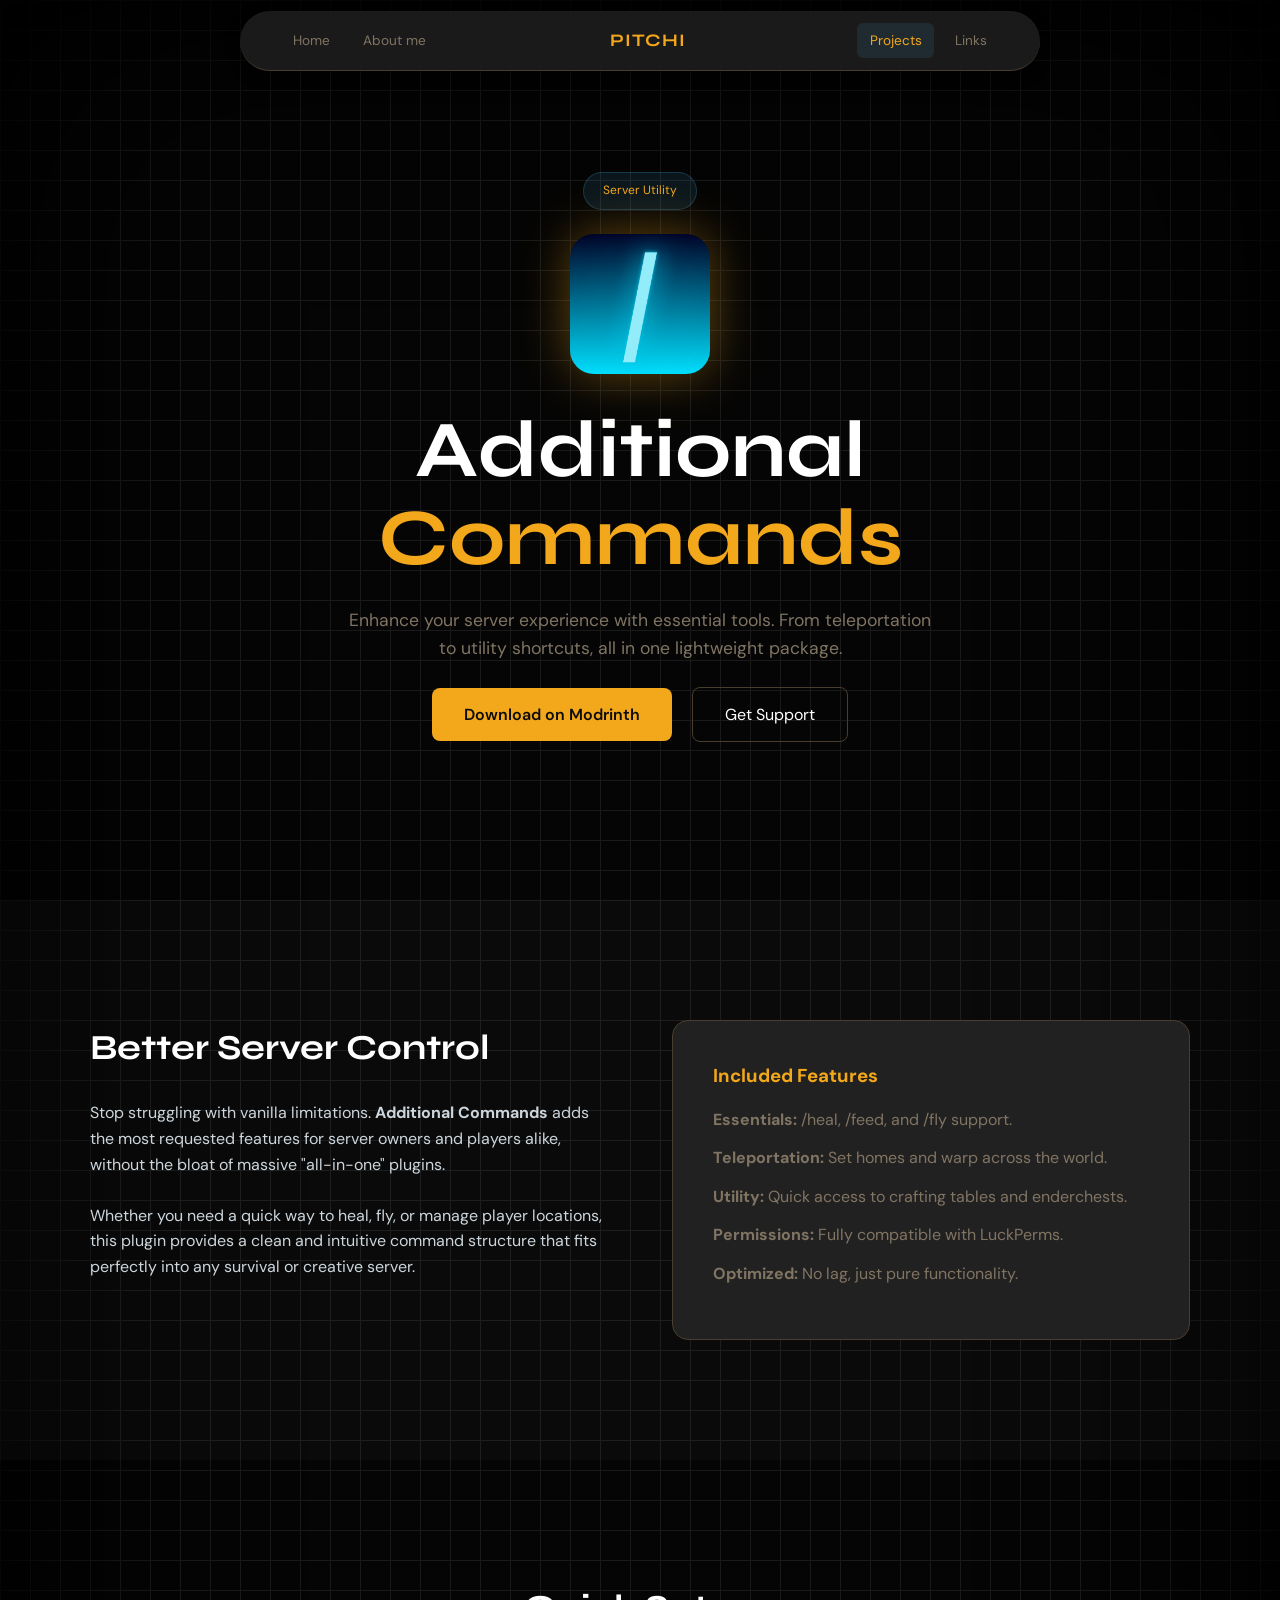
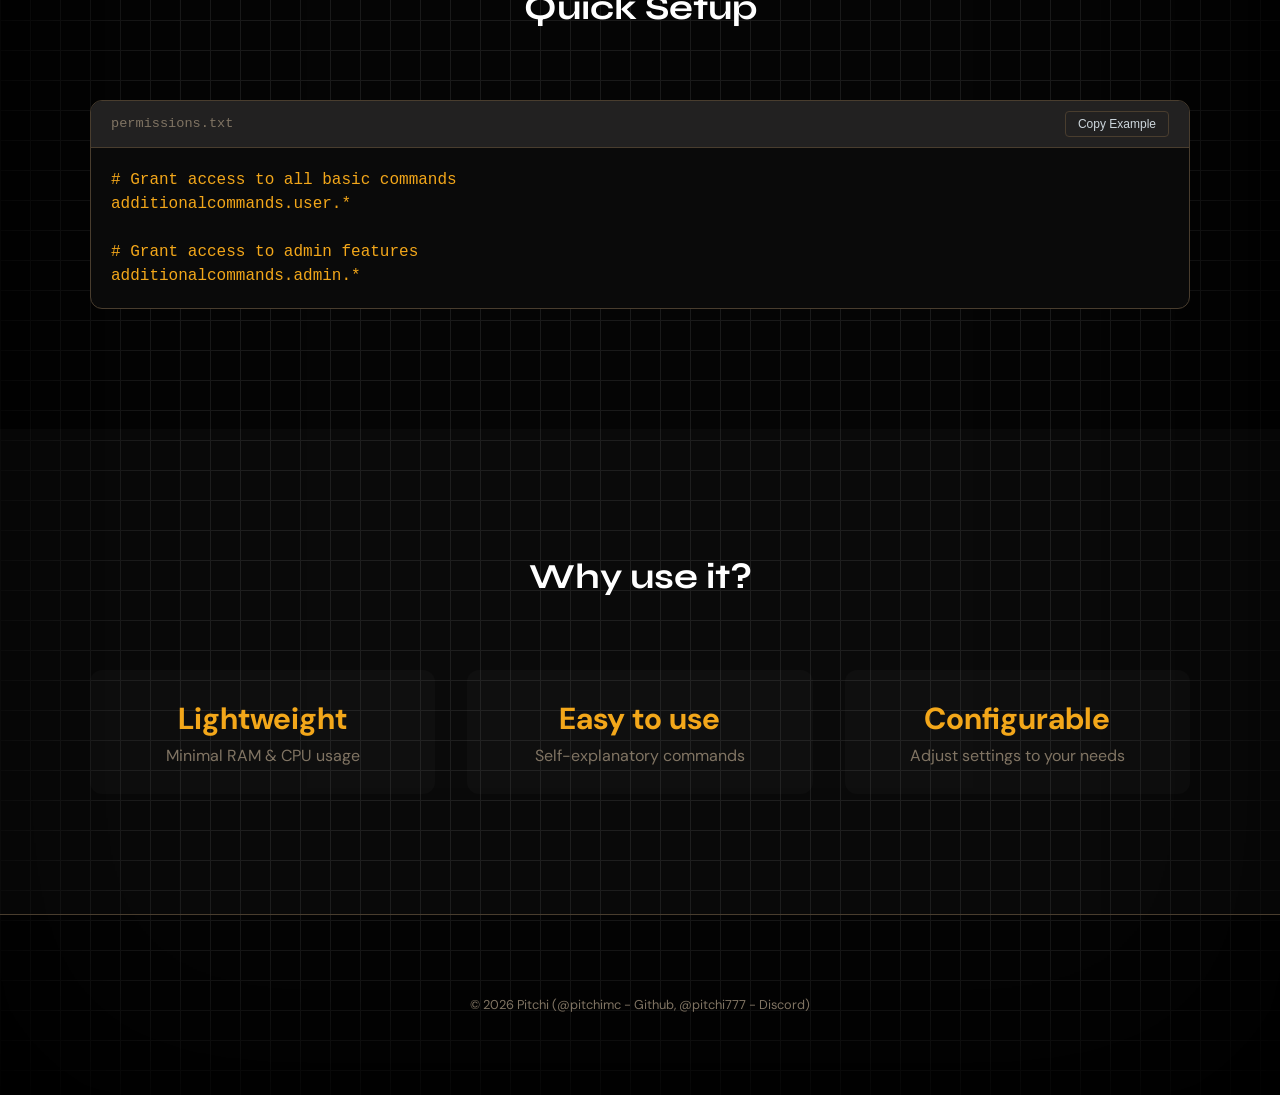
==== projects/additional_commands.html @ 9d58398b "added project sites" ====
<!DOCTYPE html>
<html lang="en">
<head>
    <meta charset="UTF-8">
    <meta name="viewport" content="width=device-width, initial-scale=1.0">
    <title>Additional Commands | Pitchi</title>
    <link rel="stylesheet" href="/style.css">
    <link href="https://fonts.googleapis.com/css2?family=DM+Sans:wght@400;700&family=Syne:wght@700&display=swap" rel="stylesheet">
</head>
<body class="body-lines">

    <nav class="locbar">
        <div class="locbar_links">
            <a href="/index.html#hero" class="locbar_text">Home</a>
            <a href="/index.html#aboutme" class="locbar_text">About me</a>
        </div>

        <a href="/index.html" class="locbar_brand">PITCHI</a>

        <div class="locbar_links">
            <a href="/index.html#projects" class="locbar_text active">Projects</a>
            <a href="/index.html#links" class="locbar_text">Links</a>
        </div>
    </nav>

    <header class="hero">
        <div class="badge">Server Utility</div>
        <img src="/resources/img/additional_commands.png" alt="Icon" class="project_icon_large">
        <h1>Additional <span class="highlight">Commands</span></h1>
        <p>Enhance your server experience with essential tools. From teleportation to utility shortcuts, all in one lightweight package.</p>
        <div class="hero_btns">
            <a href="https://modrinth.com/plugin/additional-commands" target="_blank" class="btn_primary">Download on Modrinth</a>
            <a href="https://discord.com/invite/HKbunnVuRD" class="btn_secondary">Get Support</a>
        </div>
    </header>

    <section class="section alt_bg">
        <div class="container">
            <div class="grid_2col">
                <div class="text_block">
                    <h2 class="section_title" style="text-align: left; margin-bottom: 1.5rem;">Better Server Control</h2>
                    <p>Stop struggling with vanilla limitations. <strong>Additional Commands</strong> adds the most requested features for server owners and players alike, without the bloat of massive "all-in-one" plugins.</p>
                    <br>
                    <p>Whether you need a quick way to heal, fly, or manage player locations, this plugin provides a clean and intuitive command structure that fits perfectly into any survival or creative server.</p>
                </div>

                <div class="card">
                    <h3 class="highlight" style="margin-bottom: 1rem;">Included Features</h3>
                    <ul class="feature_list">
                        <li><strong>Essentials:</strong> /heal, /feed, and /fly support.</li>
                        <li><strong>Teleportation:</strong> Set homes and warp across the world.</li>
                        <li><strong>Utility:</strong> Quick access to crafting tables and enderchests.</li>
                        <li><strong>Permissions:</strong> Fully compatible with LuckPerms.</li>
                        <li><strong>Optimized:</strong> No lag, just pure functionality.</li>
                    </ul>
                </div>
            </div>
        </div>
    </section>

    <section class="section">
        <div class="container">
            <h2 class="section_title">Quick Setup</h2>
            <div class="config_container">
                <div class="config_header">
                    <span>permissions.txt</span>
                    <button class="btn_copy" id="copyBtn" onclick="copyConfig()">Copy Example</button>
                </div>
                <pre id="configCode"># Grant access to all basic commands
additionalcommands.user.*

# Grant access to admin features
additionalcommands.admin.*</pre>
            </div>
        </div>
    </section>

    <section class="section alt_bg">
        <div class="container" style="text-align: center;">
            <h2 class="section_title">Why use it?</h2>
            <div class="grid">
                <div class="links_card">
                    <h4>Lightweight</h4>
                    <p style="color: var(--text-muted);">Minimal RAM & CPU usage</p>
                </div>
                <div class="links_card">
                    <h4>Easy to use</h4>
                    <p style="color: var(--text-muted);">Self-explanatory commands</p>
                </div>
                <div class="links_card">
                    <h4>Configurable</h4>
                    <p style="color: var(--text-muted);">Adjust settings to your needs</p>
                </div>
            </div>
        </div>
    </section>

    <footer>
        <p>&copy; 2026 Pitchi (@pitchimc - Github, @pitchi777 - Discord)</p>
    </footer>

    <script src="script.js"></script>
</body>
</html>
---- style.css ----
*, *::before, *::after {
    margin: 0;
    padding: 0;
    box-sizing: border-box;
}

:root {
    --bg: #151b1f;
    --bar: #222121;
    --bar-border: #493d2e;
    --accent: #f3a71a;
    --text: #cdd6dc;
    --text-muted: #807463;
}

html {
    scroll-behavior: smooth;
}

.body-points {
    background-color: #050505;
    background-image: radial-gradient(#1a1a1a 1px, transparent 1px);
    background-size: 30px 30px;
    font-family: 'DM Sans', sans-serif;
    color: var(--text);
    min-height: 100vh;
    box-shadow: 
        inset 0 0 150px rgba(0, 0, 0, 1), 
        inset 0 0 1000px rgba(0, 0, 0, 1);
        
    line-height: 1.6;
    overflow-x: hidden;
}

.body-lines {
    background-color: #050505;
    /* Ersetzt das Punkte-Raster durch ein Linien-Grid */
    background-image: 
        linear-gradient(to right, #1a1a1a 1px, transparent 1px),
        linear-gradient(to bottom, #1a1a1a 1px, transparent 1px);
    background-size: 30px 30px;
    
    font-family: 'DM Sans', sans-serif;
    color: var(--text);
    min-height: 100vh;
    box-shadow: 
        inset 0 0 150px rgba(0, 0, 0, 1), 
        inset 0 0 1000px rgba(0, 0, 0, 1);
        
    line-height: 1.6;
    overflow-x: hidden;
}

/* ── Nav ── */
.locbar {
    position: fixed;
    top: 0.7rem; left: 15rem; right: 15rem;
    z-index: 100;
    display: flex;
    align-items: center;
    justify-content: space-between;
    padding: 0 2.5rem;
    height: 60px;
    background-color: color-mix(in srgb, var(--bar), transparent 20%);
    border-bottom: 1px solid var(--bar-border);
    backdrop-filter: blur(12px);
    box-shadow: 0 4px 15px rgba(0, 0, 0, 0.3);
    border-radius: 1000rem;
}

.locbar_brand {
    font-family: 'Syne', sans-serif;
    font-size: 1.1rem;
    font-weight: 700;
    color: var(--accent);
    text-decoration: none;
    letter-spacing: 0.05em;
}

.locbar_links { display: flex; gap: 0.5rem; }

.locbar_text {
    color: var(--text-muted);
    text-decoration: none;
    font-size: 0.85rem;
    padding: 0.4rem 0.8rem;
    border-radius: 6px;
    transition: all 0.2s;
    align-content: center;
}

.locbar_text_highlight {
    color: var(--text-muted);
    text-decoration: none;
    font-size: 1rem;
    padding: 0.6rem 0.9rem;
    border-radius: 100px;
    transition: all 0.2s;
    background: linear-gradient(90deg, #3b819c 0%, #aa49d6 50%, #17d2d8 100%);
    color: white;
    text-shadow:
        -1px -1px 0 rgb(6, 14, 14),
         1px -1px 0 rgb(31, 7, 29),
        -1px  1px 0 rgb(14, 17, 43),
         1px  1px 0 rgb(48, 6, 6);
}

.locbar_text_highlight:hover, .locbar_text_highlight.active {
    background: linear-gradient(90deg, #3ca1c9 0%, #ae00ff 50%, #00f7ff 100%);
    padding: 0.65rem 1.05rem;
}

.locbar_text:hover, .locbar_text.active {
    color: var(--accent);
    background-color: rgba(79, 195, 247, 0.1);
}

/* ── Hero ── */
.hero {
    height: 100vh;
    display: flex;
    flex-direction: column;
    align-items: center;
    justify-content: center;
    text-align: center;
    padding: 0 1.5rem;
}

.badge {
    background: rgba(79, 195, 247, 0.1);
    color: var(--accent);
    padding: 0.5rem 1.2rem; 
    border-radius: 50px;
    font-size: 0.75rem;
    margin-bottom: 1.5rem;
    border: 1px solid rgba(79, 195, 247, 0.2);
}

.hero h1 {
    font-family: 'Syne', sans-serif;
    font-size: clamp(2.5rem, 8vw, 5rem);
    line-height: 1.1;
    color: #fff;
    max-width: 900px;
}

.highlight { color: var(--accent); }

.hero p {
    color: var(--text-muted);
    max-width: 600px;
    margin: 1.5rem 0 2.5rem;
    font-size: 1.1rem;
}

/* ── Sections & Grids ── */
.section { padding: 120px 2rem; }
.section_large { padding: 120px 1rem; }
.alt_bg { background-color: rgba(255, 255, 255, 0.02); }
.container { max-width: 1100px; margin: 0 auto; }

.section_title {
    font-family: 'Syne', sans-serif;
    font-size: 2.2rem;
    text-align: center;
    margin-bottom: 4rem;
    color: #fff;
}

.grid {
    display: grid;
    grid-template-columns: repeat(auto-fit, minmax(300px, 1fr));
    gap: 2rem;
}

.grid_2col {
    display: grid;
    grid-template-columns: 1fr 1fr;
    gap: 4rem;
}

/* ── Cards ── */
.card {
    background: var(--bar);
    border: 1px solid var(--bar-border);
    padding: 2.5rem;
    border-radius: 16px;
    transition: 0.3s;
    color: white;
    text-decoration: none;
}

.card:hover {
    border-color: var(--accent);
    transform: translateY(-5px);
}

.card_icon {
    margin-bottom: 1.5rem;
    width: 8rem;
    height: 8rem;
}

/* ── Pricing ── */
.videos_grid {
    display: flex;
    justify-content: center;
    align-items: stretch;
    gap: 1rem;
    width: 100%;
}

.videos_card {
    background: #1a2227;
    border: 1px solid var(--bar-border);
    padding: 2rem 1rem;
    border-radius: 16px;
    text-align: center;
    position: relative;

    flex: 1;
    min-width: 0;
}

.tiktok-embed {
    margin: 0 auto !important;
    width: 100% !important;
    min-width: 100px !important;
}

.videos_card.featured {
    border-color: var(--accent);
    background: #1e2a30;
    transform: scale(1.05);
}

.video { font-size: 3rem; font-weight: 700; color: #fff; margin: 1rem 0; }
.video span { font-size: 1rem; color: var(--text-muted); }

.popular_tag {
    position: absolute;
    top: -12px; left: 50%;
    transform: translateX(-50%);
    background: var(--accent);
    color: #000;
    padding: 4px 12px;
    border-radius: 4px;
    font-size: 0.7rem; font-weight: 700;
}

.mini_info { text-align: center; margin-top: 3rem; color: var(--text-muted); font-style: italic; }

.videos_header {
    color: var(--accent);
}

/* ── Team ── */
.links_grid {
    display: grid;
    grid-template-columns: repeat(auto-fit, minmax(220px, 1fr));
    gap: 2rem;
}

.links_card { 
    text-align: center; 
    padding: 1.5rem;
    background: rgba(255,255,255,0.02);
    border-radius: 12px;
    border: 1px solid transparent;
    transition: 0.2s;
    text-decoration: none;
}

.links_card:hover {
    border-color: var(--bar-border);
}

.links_card h4 {
    color: var(--accent); 
    font-size: 1.9rem; 
}

/* ── Buttons ── */
.btn_primary {
    background: var(--accent);
    color: #0d0d0d;
    padding: 1rem 2rem;
    border-radius: 8px;
    text-decoration: none;
    font-weight: 600;
    transition: 0.2s;
}

.btn_secondary {
    color: #fff;
    padding: 1rem 2rem;
    text-decoration: none;
    border: 1px solid var(--bar-border);
    border-radius: 8px;
    margin-left: 1rem;
    transition: 0.2s;
}

.btn_secondary:hover { background: var(--bar-border); }

footer {
    padding: 5rem 2rem;
    text-align: center;
    color: var(--text-muted);
    font-size: 0.8rem;
    border-top: 1px solid var(--bar-border);
}

.cursor-follower {
    position: fixed;
    width: 150px;
    height: 150px;
    border-radius: 50%;
    background: radial-gradient(circle at center, rgba(255, 255, 255, .12) 0, rgba(255, 255, 255, .06) 30%, rgba(255, 255, 255, .02) 60%, rgba(255, 255, 255, 0) 100%);
    pointer-events: none;
    z-index: 9999;
    transform: translate(-50%, -50%);
    opacity: .8;
    filter: blur(20px);
    mix-blend-mode: screen;
    transition: all .2s cubic-bezier(.22, 1, .36, 1);
    will-change: transform, opacity, filter;
}

.link {
    color: rgb(196, 161, 97);
    text-decoration: none;
}

/* ── Configuration Box ── */
.config_container {
    background: #0a0a0a;
    border: 1px solid var(--bar-border);
    border-radius: 12px;
    overflow: hidden;
    margin-top: 2rem;
    text-align: left;
}

.config_header {
    display: flex;
    justify-content: space-between;
    align-items: center;
    padding: 10px 20px;
    background: var(--bar);
    border-bottom: 1px solid var(--bar-border);
    color: var(--text-muted);
    font-family: 'Courier New', monospace;
    font-size: 0.85rem;
}

pre {
    padding: 20px;
    color: var(--accent);
    font-family: 'Courier New', monospace;
    overflow-x: auto;
    white-space: pre-wrap;
    line-height: 1.5;
}

/* ── Copy Button ── */
.btn_copy {
    background: transparent;
    border: 1px solid var(--bar-border);
    color: var(--text);
    padding: 5px 12px;
    border-radius: 4px;
    cursor: pointer;
    font-size: 0.75rem;
    transition: all 0.2s ease;
}

.btn_copy:hover {
    border-color: var(--accent);
    color: var(--accent);
}

.btn_copy.copied {
    background: #fff !important;
    color: #000 !important;
    border-color: #fff !important;
}

/* ── Plugin Specifics ── */
.project_icon_large {
    width: 140px;
    height: 140px;
    margin-bottom: 2rem;
    filter: drop-shadow(0 0 25px rgba(243, 167, 26, 0.4));
    border-radius: 24px;
}

.feature_list {
    list-style: none;
    text-align: left;
}

.feature_list li {
    margin-bottom: 0.8rem;
    color: var(--text-muted);
}

.feature_list b {
    color: var(--text);
}
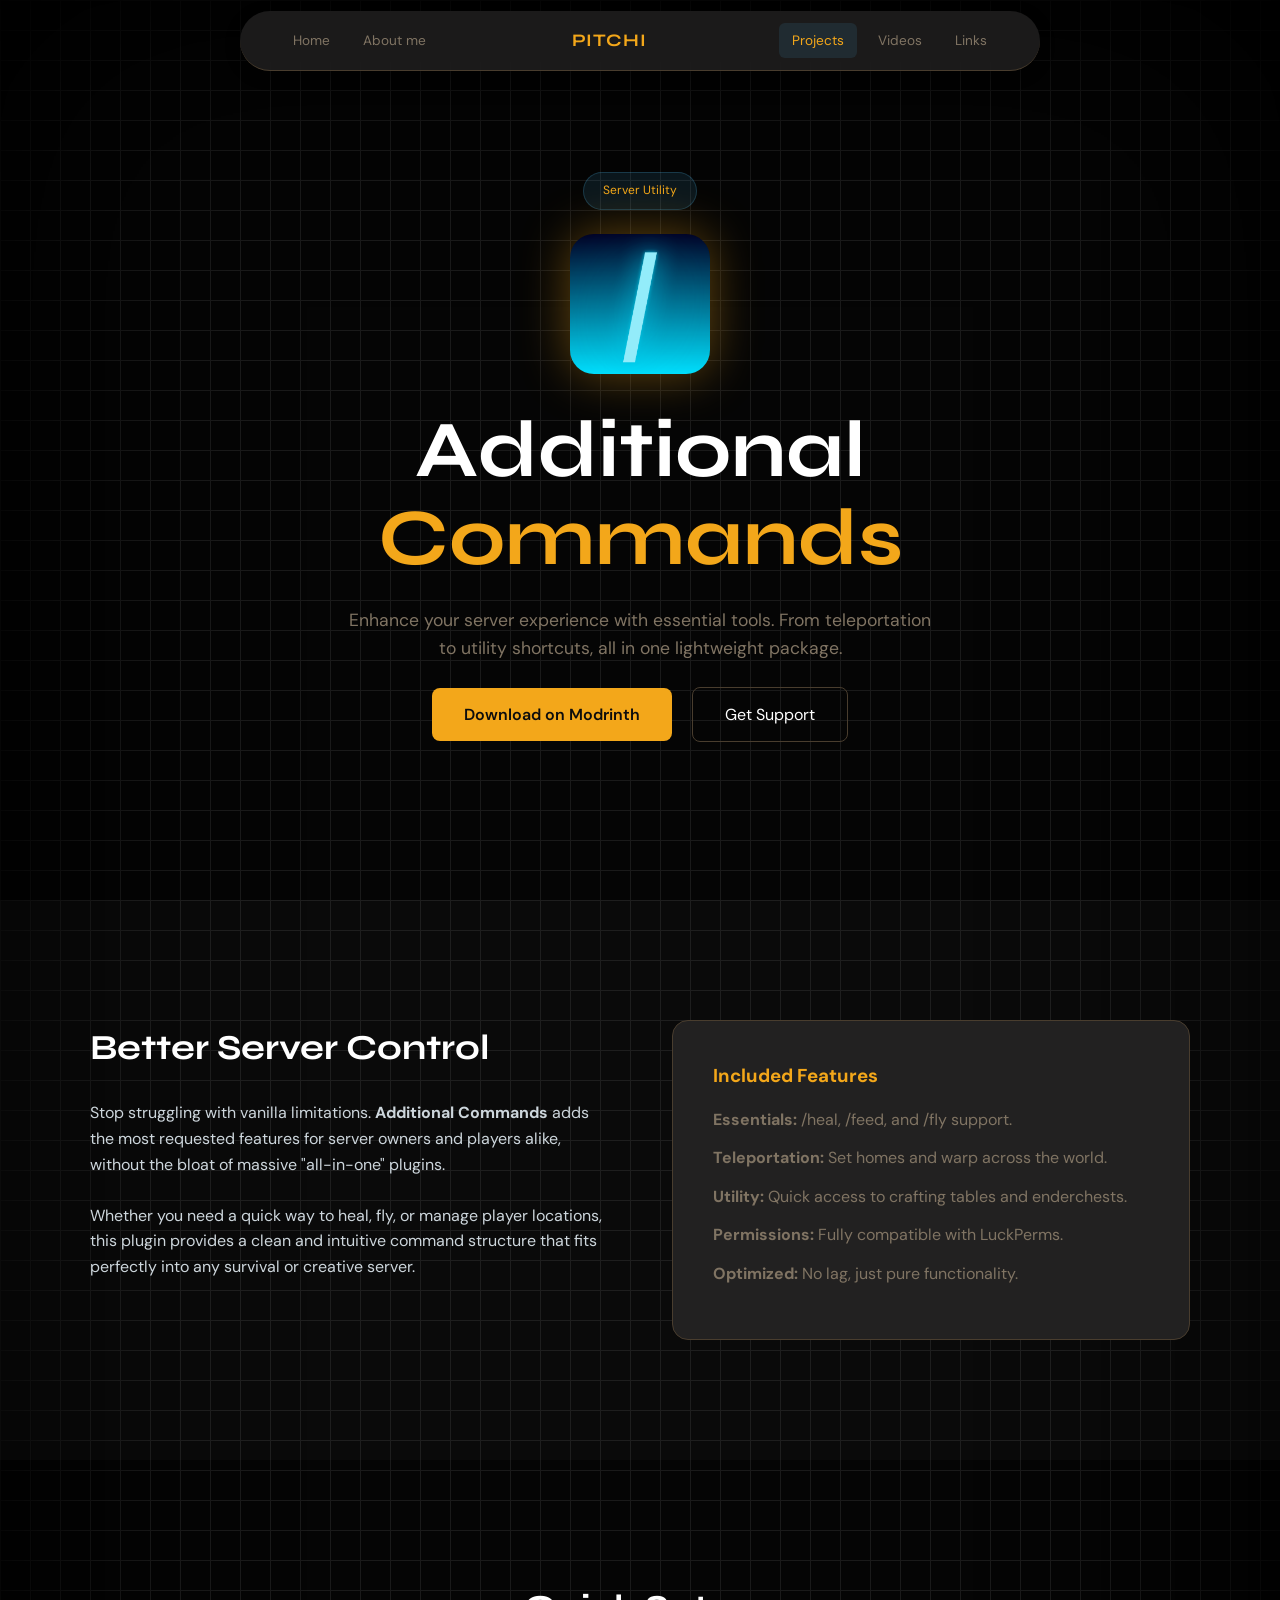
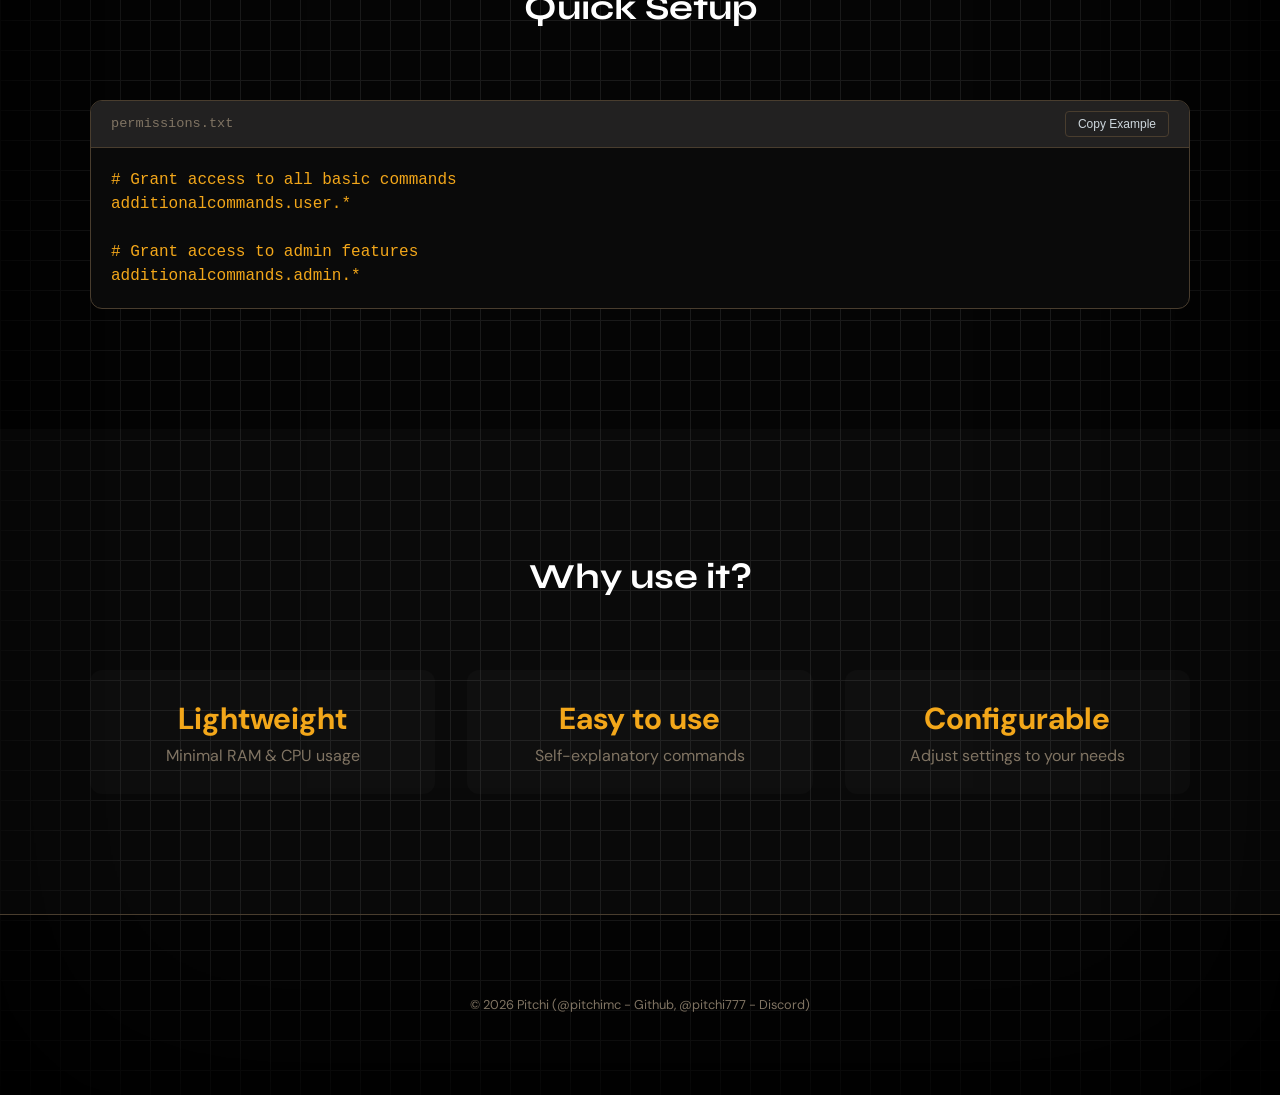
==== commit 4f34fa0f: "added new project, fixed locbar in project pages" ====
--- a/projects/additional_commands.html
+++ b/projects/additional_commands.html
@@ -19,6 +19,7 @@
 
         <div class="locbar_links">
             <a href="/index.html#projects" class="locbar_text active">Projects</a>
+            <a href="/index.html#videos" class="locbar_text">Videos</a>
             <a href="/index.html#links" class="locbar_text">Links</a>
         </div>
     </nav>
--- a/style.css
+++ b/style.css
@@ -89,22 +89,6 @@
     align-content: center;
 }
 
-.locbar_text_highlight {
-    color: var(--text-muted);
-    text-decoration: none;
-    font-size: 1rem;
-    padding: 0.6rem 0.9rem;
-    border-radius: 100px;
-    transition: all 0.2s;
-    background: linear-gradient(90deg, #3b819c 0%, #aa49d6 50%, #17d2d8 100%);
-    color: white;
-    text-shadow:
-        -1px -1px 0 rgb(6, 14, 14),
-         1px -1px 0 rgb(31, 7, 29),
-        -1px  1px 0 rgb(14, 17, 43),
-         1px  1px 0 rgb(48, 6, 6);
-}
-
 .locbar_text_highlight:hover, .locbar_text_highlight.active {
     background: linear-gradient(90deg, #3ca1c9 0%, #ae00ff 50%, #00f7ff 100%);
     padding: 0.65rem 1.05rem;
@@ -407,4 +391,70 @@
 
 .feature_list b {
     color: var(--text);
+}
+
+/* ── HINZUGEFÜGT: Mobile Support & Fixes ── */
+
+@media (max-width: 1024px) {
+    .locbar {
+        left: 1rem;
+        right: 1rem;
+        padding: 0 1rem;
+        overflow: hidden;
+    }
+
+    .locbar_brand {
+        font-size: 0.9rem;
+        margin-left: 0.2rem;
+        margin-right: 0.2rem;
+    }
+}
+
+@media (max-width: 768px) {
+    .grid_2col {
+        grid-template-columns: 1fr;
+        gap: 2rem;
+    }
+    
+    .videos_grid {
+        flex-direction: column;
+        align-items: center;
+    }
+    
+    .videos_card {
+        width: 100%;
+        max-width: 400px;
+    }
+
+    .videos_card.featured {
+        transform: scale(1);
+        margin: 1rem 0;
+    }
+
+    .section {
+        padding: 60px 1rem;
+    }
+
+    .hero h1 {
+        font-size: 2.5rem;
+    }
+
+    .btn_secondary {
+        margin-left: 0;
+        margin-top: 1rem;
+        display: inline-block;
+    }
+
+    /* Verhindert, dass langer Code die Seite sprengt */
+    pre {
+        white-space: pre;
+        font-size: 0.75rem;
+    }
+}
+
+/* Cursor auf Touch-Geräten verstecken */
+@media (hover: none) {
+    .cursor-follower {
+        display: none;
+    }
 }
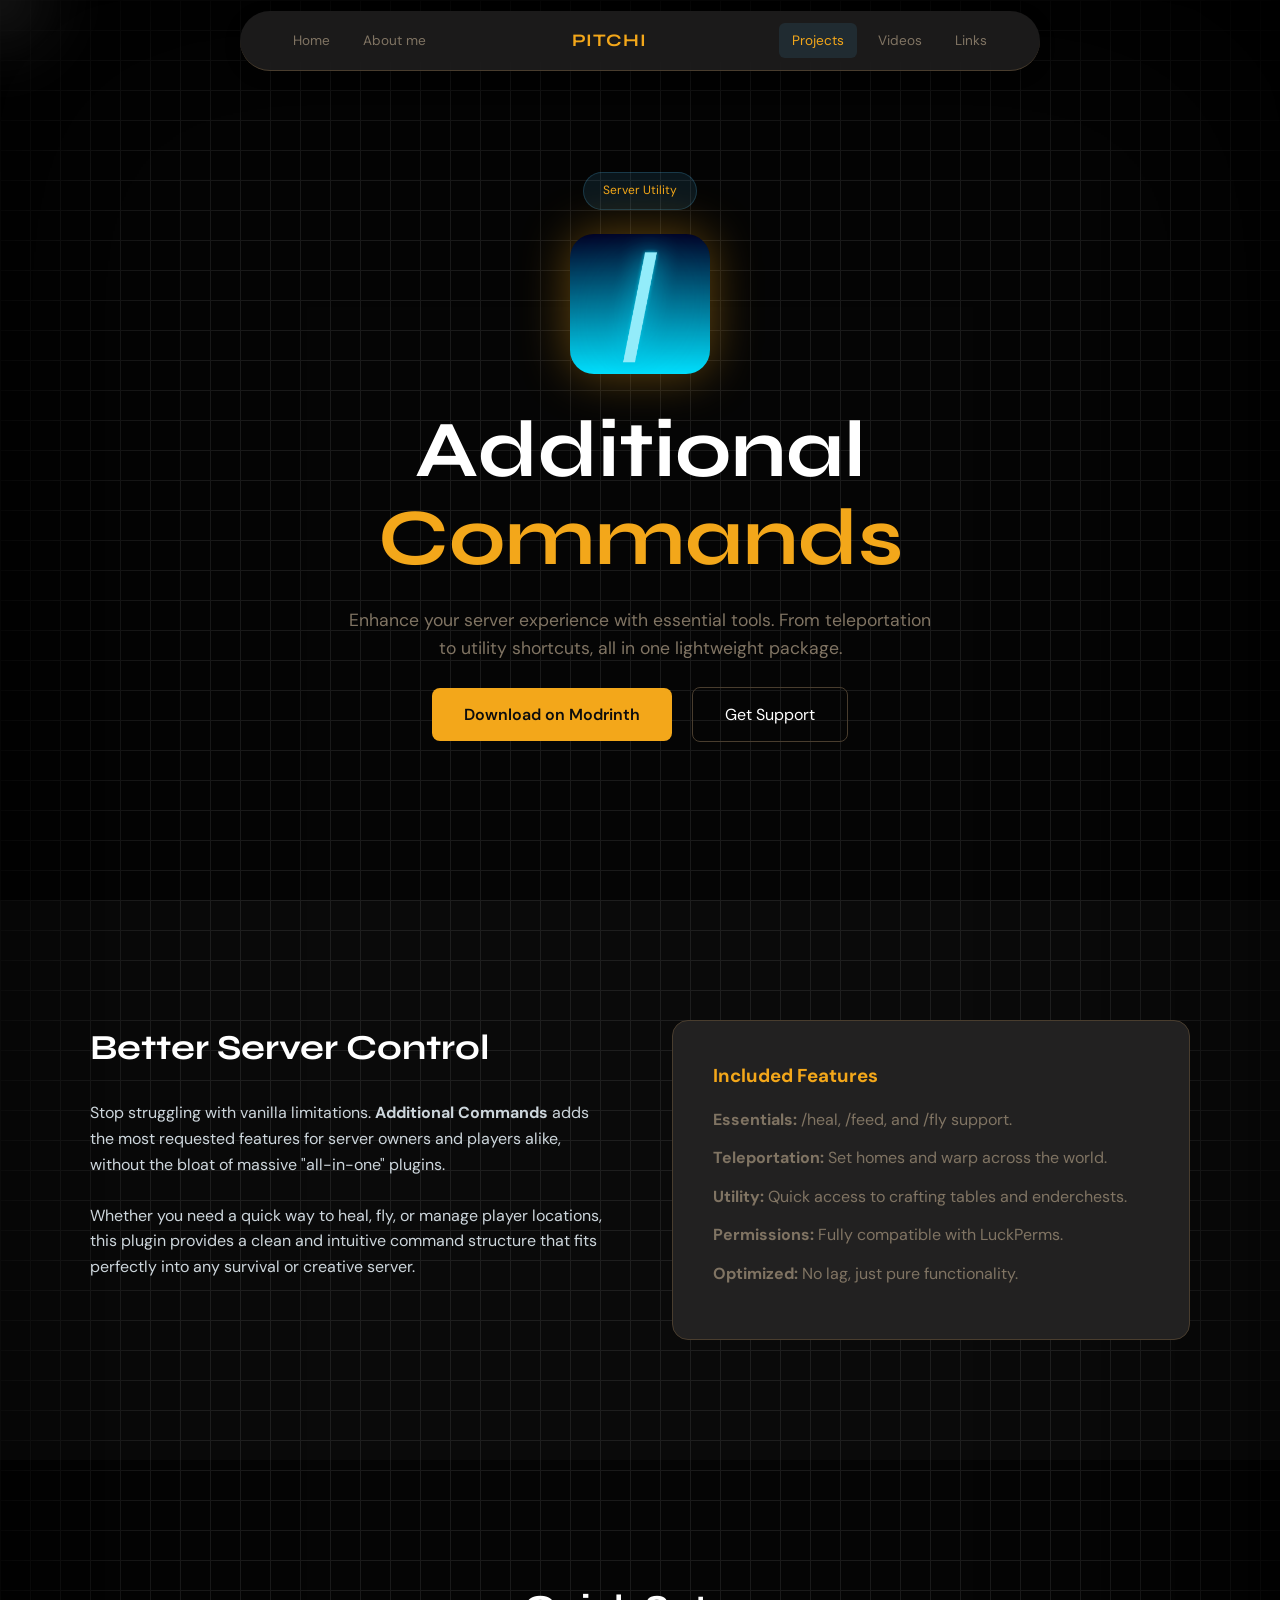
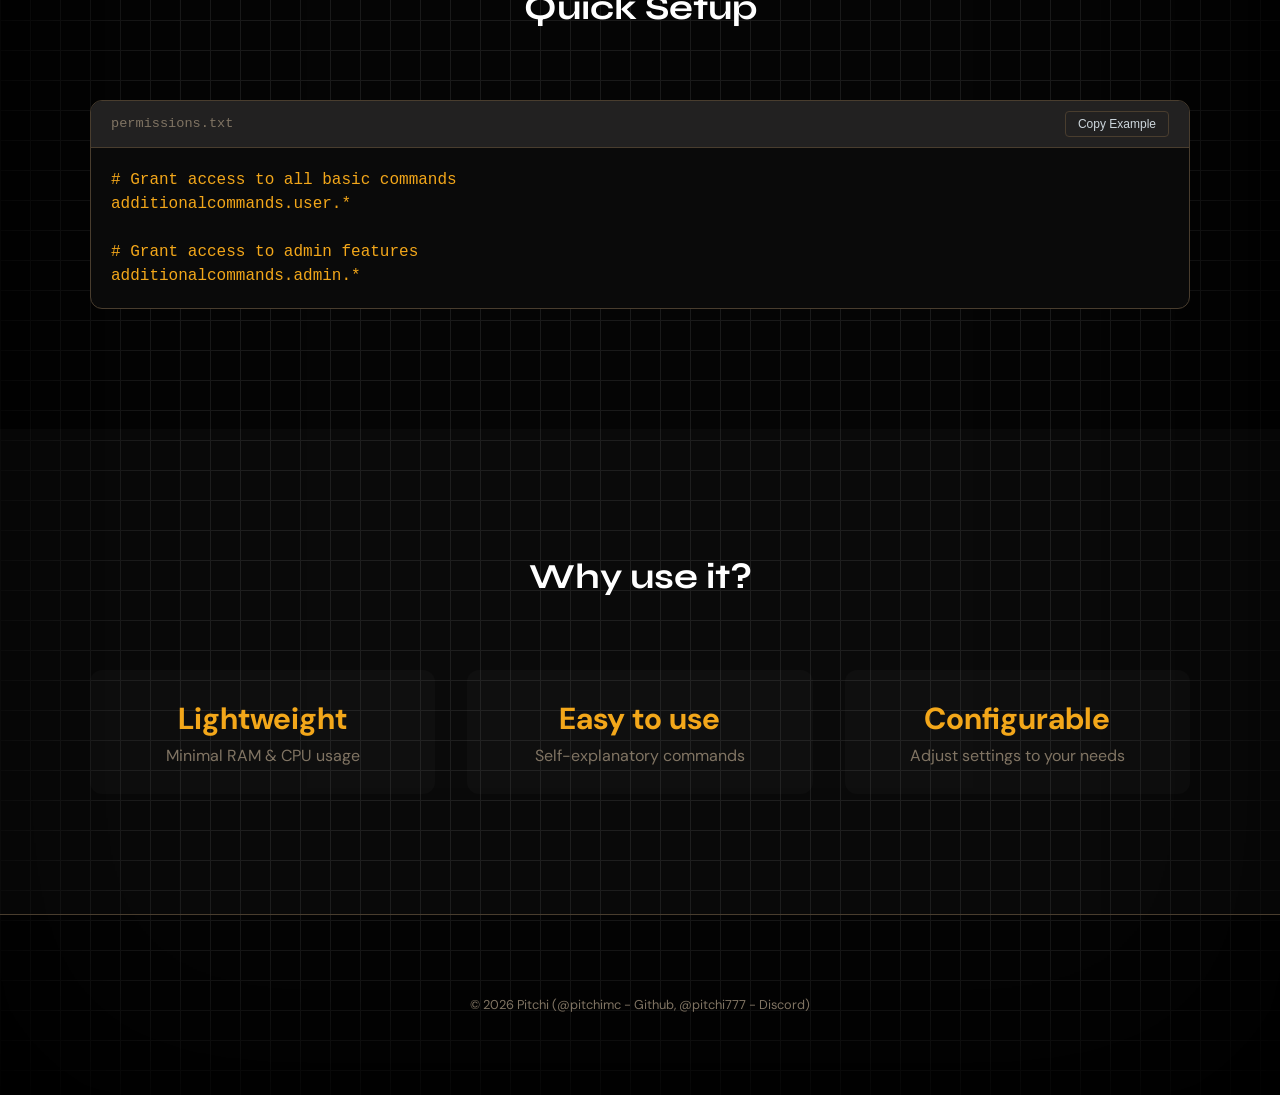
==== commit 4db48c68: "added website icon, fixed cursor follower for project pages" ====
--- a/projects/additional_commands.html
+++ b/projects/additional_commands.html
@@ -3,11 +3,16 @@
 <head>
     <meta charset="UTF-8">
     <meta name="viewport" content="width=device-width, initial-scale=1.0">
-    <title>Additional Commands | Pitchi</title>
+    <title>Pitchi | Additional Commands</title>
     <link rel="stylesheet" href="/style.css">
     <link href="https://fonts.googleapis.com/css2?family=DM+Sans:wght@400;700&family=Syne:wght@700&display=swap" rel="stylesheet">
+    <link rel="icon" type="image/png" href="/resources/img/icon.png?v=1.2">
+    <link rel="apple-touch-icon" href="/resources/img/icon.png">
+    <script src="/index.js"></script>
 </head>
 <body class="body-lines">
+
+    <div id="cursor-follower" class="cursor-follower"></div>
 
     <nav class="locbar">
         <div class="locbar_links">
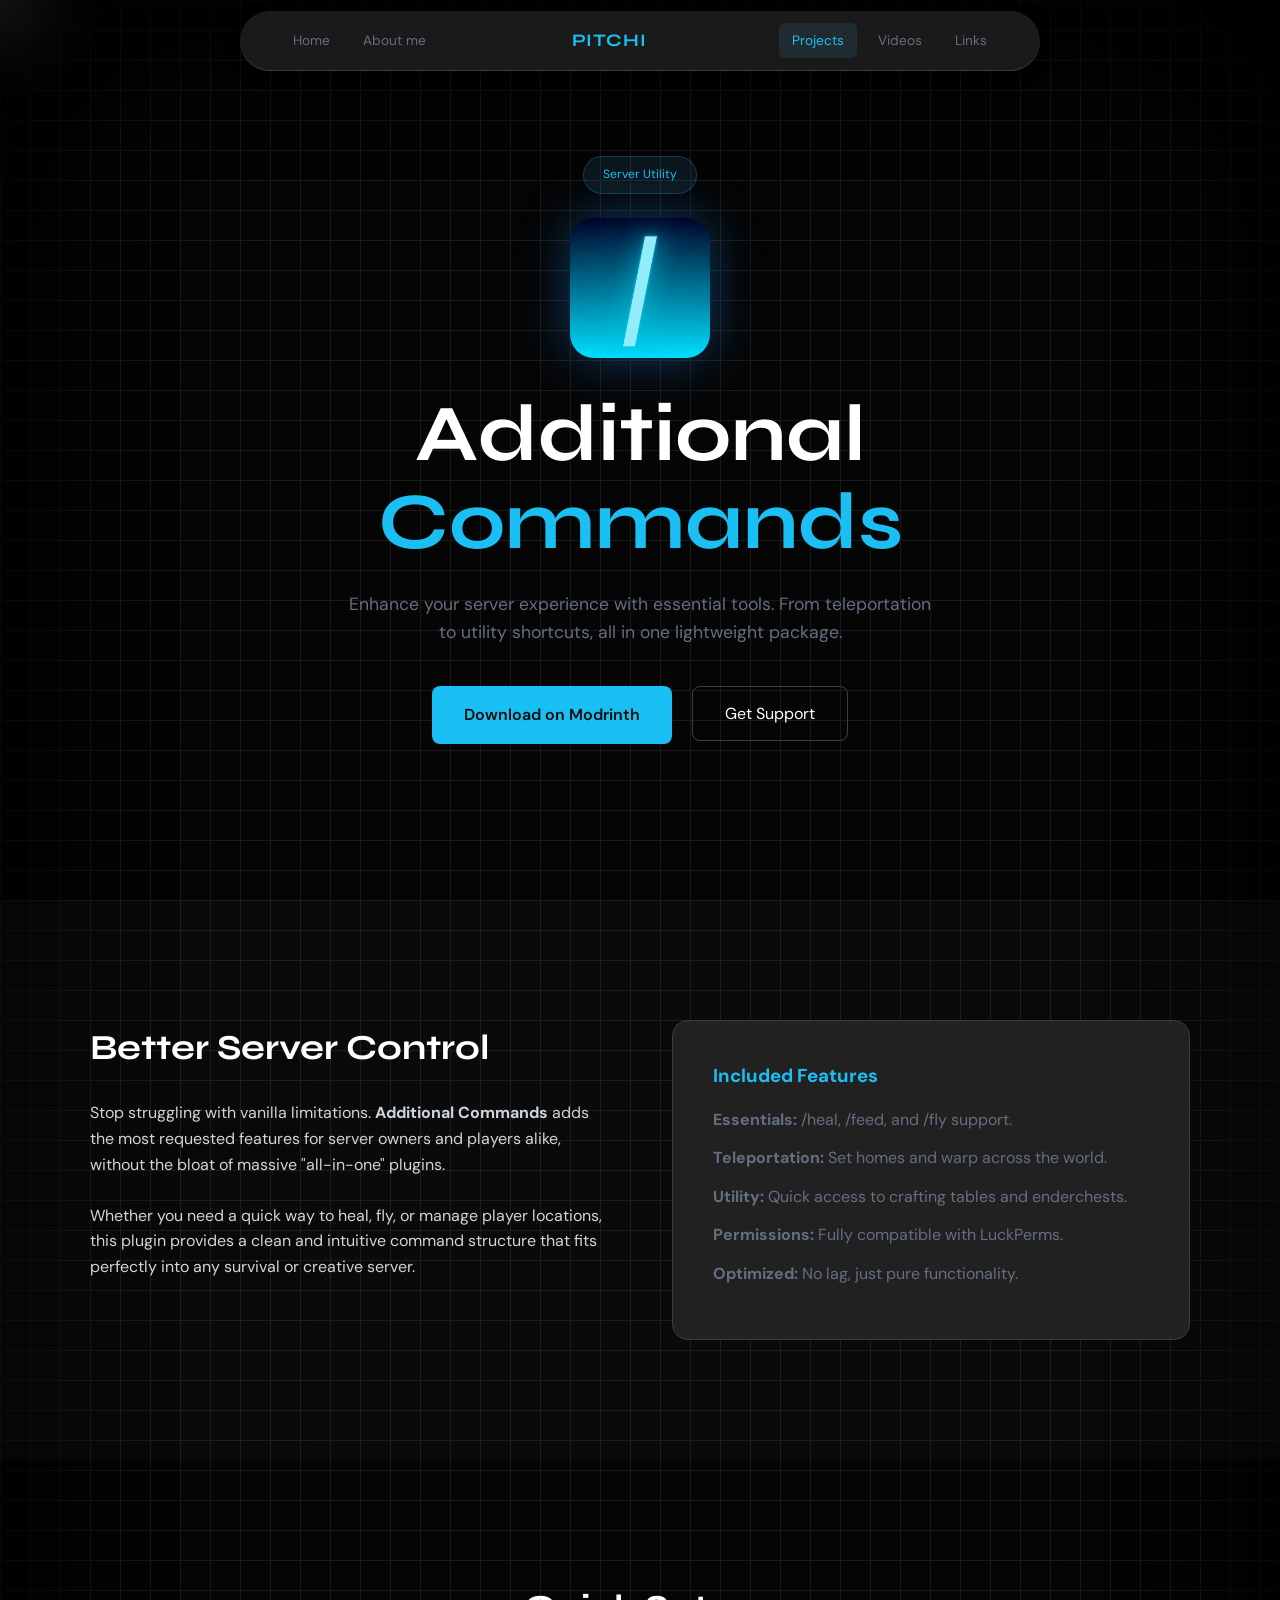
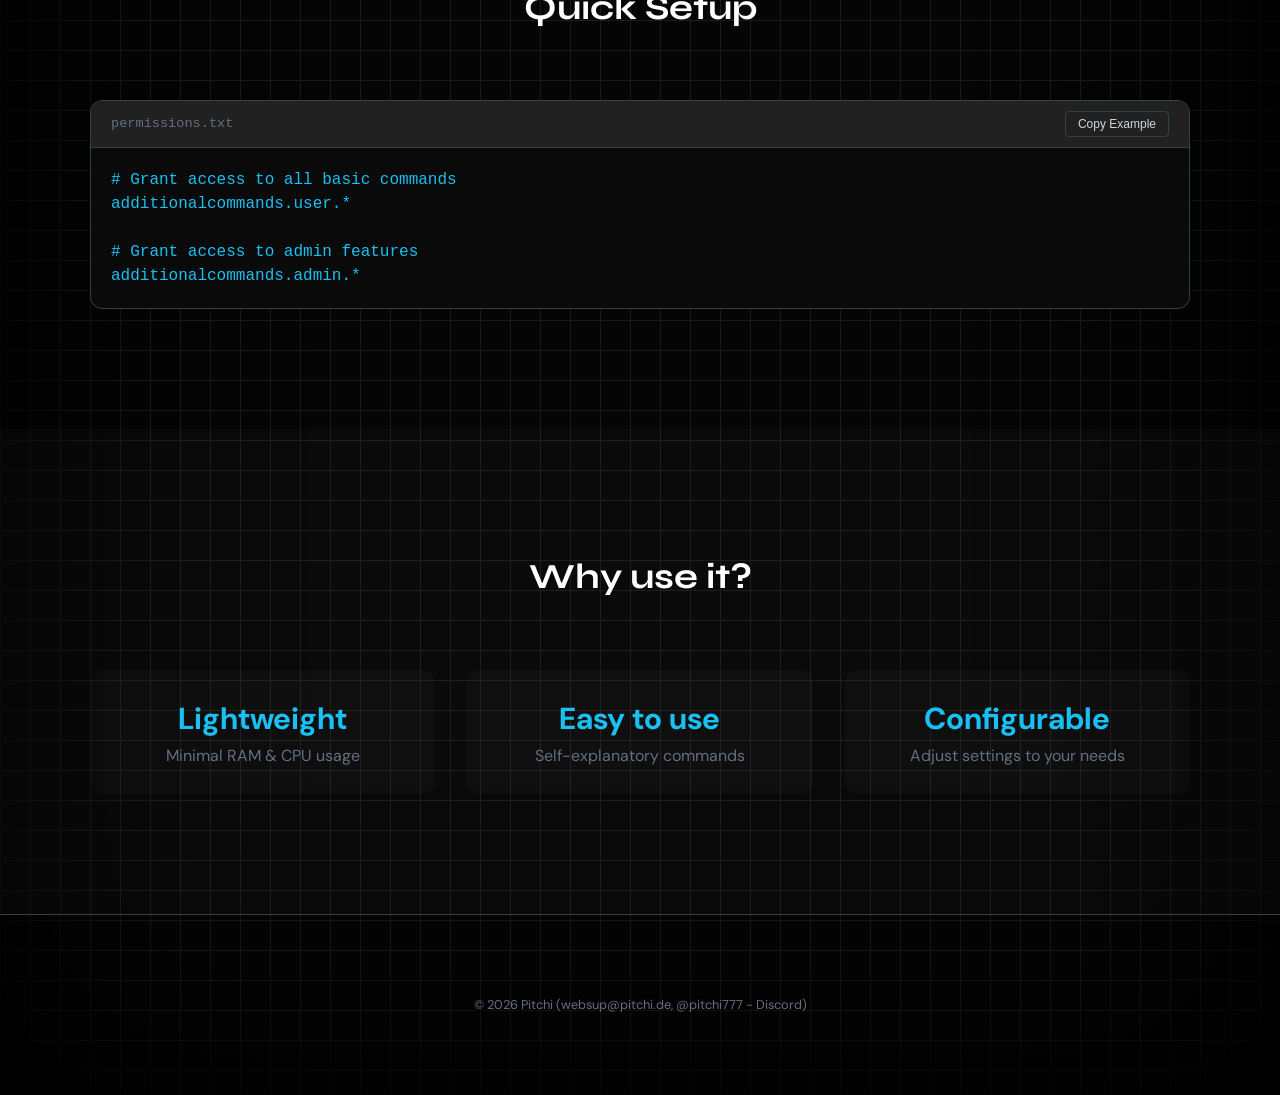
==== commit 6c3ceda2: "changed footer" ====
--- a/projects/additional_commands.html
+++ b/projects/additional_commands.html
@@ -102,7 +102,7 @@
     </section>
 
     <footer>
-        <p>&copy; 2026 Pitchi (@pitchimc - Github, @pitchi777 - Discord)</p>
+        <p>&copy; 2026 Pitchi (websup@pitchi.de, @pitchi777 - Discord)</p>
     </footer>
 
     <script src="script.js"></script>
--- a/style.css
+++ b/style.css
@@ -7,10 +7,10 @@
 :root {
     --bg: #151b1f;
     --bar: #222121;
-    --bar-border: #493d2e;
-    --accent: #f3a71a;
+    --bar-border: #2e4349;
+    --accent: #1ac0f3;
     --text: #cdd6dc;
-    --text-muted: #807463;
+    --text-muted: #636f80;
 }
 
 html {
@@ -163,8 +163,19 @@
     gap: 4rem;
 }
 
+.grid_img {
+    margin-top: 2rem;
+    max-width: 32.2rem;
+    max-height: 20rem;
+}
+
+.grid_img:hover {
+    max-width: 32.8rem;
+}
+
 /* ── Cards ── */
 .card {
+    position: relative;
     background: var(--bar);
     border: 1px solid var(--bar-border);
     padding: 2.5rem;
@@ -172,6 +183,16 @@
     transition: 0.3s;
     color: white;
     text-decoration: none;
+}
+
+.card.featured {
+    border-color: var(--accent);
+    background: #1e2a30;
+    transform: scale(1.02);
+}
+
+.card.featured:hover {
+    transform: scale(1.05) translateY(-5px);
 }
 
 .card:hover {
@@ -265,7 +286,13 @@
 }
 
 /* ── Buttons ── */
+/* ── Modrinth Button & Icon Anpassungen ── */
 .btn_primary {
+    display: inline-flex;
+    align-items: center;
+    justify-content: center;
+    gap: 0.75rem; /* Abstand zwischen Logo und Text */
+    vertical-align: middle;
     background: var(--accent);
     color: #0d0d0d;
     padding: 1rem 2rem;
@@ -273,6 +300,35 @@
     text-decoration: none;
     font-weight: 600;
     transition: 0.2s;
+}
+
+.btn_icon {
+    height: 2rem;
+    width: auto;
+    object-fit: contain;
+    border-radius: 6px;
+}
+
+/* ── Exakte Größe für das Crafting-Rezept ── */
+.recipe_img {
+    width: 345px;
+    height: 345px;
+    object-fit: contain;
+    border-radius: 8px;
+    box-shadow: 0 4px 20px rgba(0, 0, 0, 0.25);
+    transition: transform 0.3s ease;
+}
+
+.recipe_img:hover {
+    transform: scale(1.02);
+}
+
+/* Responsive Fix für kleinere Bildschirme */
+@media (max-width: 400px) {
+    .recipe_img {
+        width: 100%;
+        height: auto;
+    }
 }
 
 .btn_secondary {
@@ -312,7 +368,7 @@
 }
 
 .link {
-    color: rgb(196, 161, 97);
+    color: rgb(81, 170, 211);
     text-decoration: none;
 }
 
@@ -375,7 +431,7 @@
     width: 140px;
     height: 140px;
     margin-bottom: 2rem;
-    filter: drop-shadow(0 0 25px rgba(243, 167, 26, 0.4));
+    filter: drop-shadow(0 0 25px rgba(26, 138, 243, 0.4));
     border-radius: 24px;
 }
 
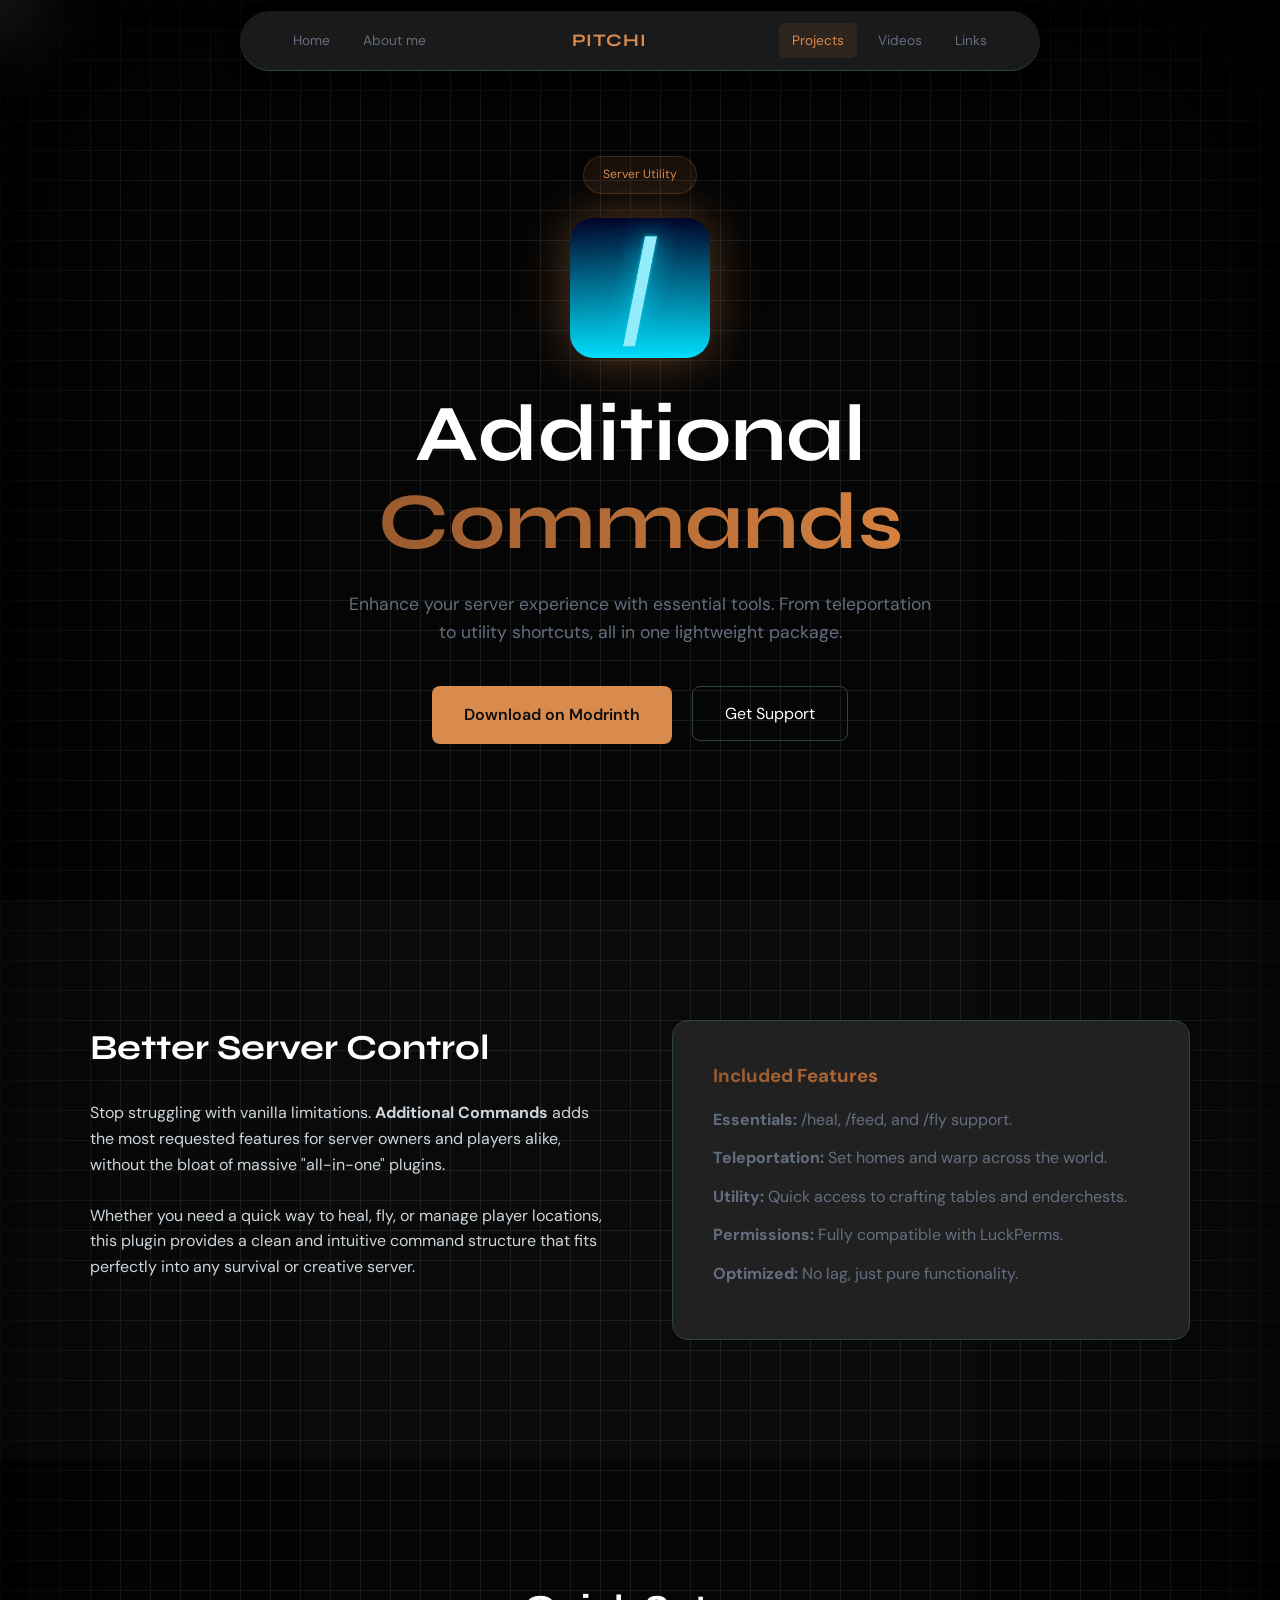
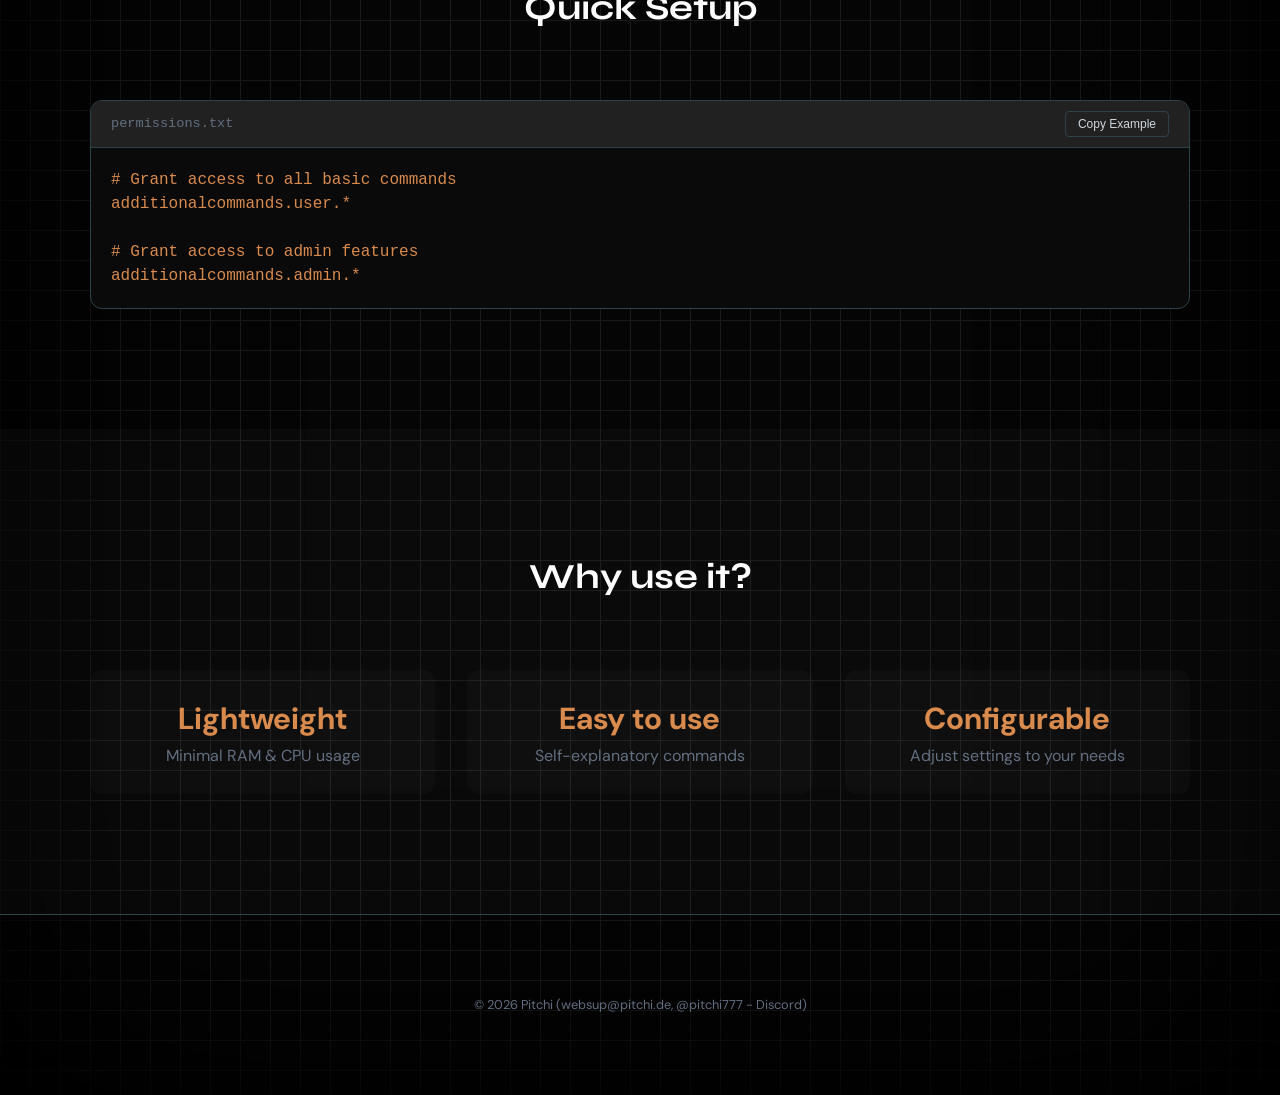
==== commit 686e85b7: "added new projects and little updates, changed discord urls" ====
--- a/projects/additional_commands.html
+++ b/projects/additional_commands.html
@@ -36,7 +36,7 @@
         <p>Enhance your server experience with essential tools. From teleportation to utility shortcuts, all in one lightweight package.</p>
         <div class="hero_btns">
             <a href="https://modrinth.com/plugin/additional-commands" target="_blank" class="btn_primary">Download on Modrinth</a>
-            <a href="https://discord.com/invite/HKbunnVuRD" class="btn_secondary">Get Support</a>
+            <a href="https://discord.gg/Tw7qx4Z9RN" class="btn_secondary">Get Support</a>
         </div>
     </header>
 
--- a/style.css
+++ b/style.css
@@ -8,9 +8,11 @@
     --bg: #151b1f;
     --bar: #222121;
     --bar-border: #2e4349;
-    --accent: #1ac0f3;
+    --accent: #D98A4D;
     --text: #cdd6dc;
     --text-muted: #636f80;
+    --accent-dark: #9A5A2E;
+    --orange: #d48140;
 }
 
 html {
@@ -34,7 +36,6 @@
 
 .body-lines {
     background-color: #050505;
-    /* Ersetzt das Punkte-Raster durch ein Linien-Grid */
     background-image: 
         linear-gradient(to right, #1a1a1a 1px, transparent 1px),
         linear-gradient(to bottom, #1a1a1a 1px, transparent 1px);
@@ -51,11 +52,40 @@
     overflow-x: hidden;
 }
 
+@keyframes spin {
+  from {
+    transform: rotate(0deg);
+  }
+  to {
+    transform: rotate(1500deg);
+  }
+}
+
+.nrw {
+  max-height: 120px;
+  position: fixed;
+  left: 2vw;
+  top: 1vh;
+  animation: spin linear;
+  animation-timeline: scroll();
+  z-index: 1001;
+}
+
+.de {
+  max-height: 115px;
+  position: fixed;
+  right: 2vw;
+  top: 1vh;
+  animation: spin linear;
+  animation-timeline: scroll();
+  z-index: 1001;
+}
+
 /* ── Nav ── */
 .locbar {
     position: fixed;
     top: 0.7rem; left: 15rem; right: 15rem;
-    z-index: 100;
+    z-index: 1000;
     display: flex;
     align-items: center;
     justify-content: space-between;
@@ -90,13 +120,67 @@
 }
 
 .locbar_text_highlight:hover, .locbar_text_highlight.active {
-    background: linear-gradient(90deg, #3ca1c9 0%, #ae00ff 50%, #00f7ff 100%);
+    background: linear-gradient(90deg, #9A5A2E 0%, #D98A4D 50%, #E3A56F 100%);
     padding: 0.65rem 1.05rem;
 }
 
 .locbar_text:hover, .locbar_text.active {
     color: var(--accent);
-    background-color: rgba(79, 195, 247, 0.1);
+    background-color: rgba(217, 138, 77, 0.1);
+}
+
+/* ── Hero Video ── */
+.hero {
+    position: relative;
+    overflow: hidden;
+}
+
+.hero_video {
+    position: absolute;
+    inset: 0;
+    width: 100%;
+    height: 100%;
+    object-fit: cover;
+    z-index: 0;
+    filter: brightness(0.45) saturate(0.85);
+    pointer-events: none;
+}
+
+.hero_overlay {
+    position: absolute;
+    inset: 0;
+    z-index: 1;
+    background:
+        linear-gradient(to bottom, rgba(16, 21, 18, 0.55), rgba(16, 21, 18, 0.82)),
+        radial-gradient(circle at center, rgba(217, 138, 77, 0.08), transparent 65%);
+    pointer-events: none;
+}
+
+.hero_z {
+    position: relative;
+    z-index: 2;
+    display: flex;
+    flex-direction: column;
+    align-items: center;
+}
+
+.hero_content {
+    position: relative;
+    z-index: 2;
+}
+
+.hero_scroll {
+    position: absolute;
+    bottom: 2rem;
+    z-index: 2;
+    color: var(--text-muted);
+    font-size: 0.7rem;
+    letter-spacing: 0.15em;
+}
+
+.hero_scroll span {
+    color: var(--accent);
+    margin-left: 0.4rem;
 }
 
 /* ── Hero ── */
@@ -111,13 +195,13 @@
 }
 
 .badge {
-    background: rgba(79, 195, 247, 0.1);
+    background: rgba(217, 138, 77, 0.1);
     color: var(--accent);
     padding: 0.5rem 1.2rem; 
     border-radius: 50px;
     font-size: 0.75rem;
     margin-bottom: 1.5rem;
-    border: 1px solid rgba(79, 195, 247, 0.2);
+    border: 1px solid rgba(217, 138, 77, 0.2);
 }
 
 .hero h1 {
@@ -128,7 +212,12 @@
     max-width: 900px;
 }
 
-.highlight { color: var(--accent); }
+.highlight {
+    background: linear-gradient(90deg, var(--accent-dark), var(--orange));
+    -webkit-background-clip: text;
+    -webkit-text-fill-color: transparent;
+    background-clip: text;
+}
 
 .hero p {
     color: var(--text-muted);
@@ -183,6 +272,7 @@
     transition: 0.3s;
     color: white;
     text-decoration: none;
+    z-index: 100;
 }
 
 .card.featured {
@@ -204,6 +294,18 @@
     margin-bottom: 1.5rem;
     width: 8rem;
     height: 8rem;
+}
+
+.card_pricetag {
+    position: absolute;
+    top: 1.5rem;
+    right: 1.5rem;
+    text-shadow: 0px 0px 15px var(--accent);
+    color: rgb(220, 220, 220);
+    padding: 0.25rem 0.75rem;
+    border-radius: 8px;
+    font-weight: bold;
+    margin: 0;
 }
 
 /* ── Pricing ── */
@@ -368,7 +470,7 @@
 }
 
 .link {
-    color: rgb(81, 170, 211);
+    color: #D98A4D;
     text-decoration: none;
 }
 
@@ -431,7 +533,7 @@
     width: 140px;
     height: 140px;
     margin-bottom: 2rem;
-    filter: drop-shadow(0 0 25px rgba(26, 138, 243, 0.4));
+    filter: drop-shadow(0 0 25px rgba(217, 138, 77, 0.4));
     border-radius: 24px;
 }
 
@@ -464,6 +566,26 @@
         margin-left: 0.2rem;
         margin-right: 0.2rem;
     }
+
+    .nrw {
+        max-height: 80px;
+        position: fixed;
+        left: 2vw;
+        top: 9vh;
+        animation: spin linear;
+        animation-timeline: scroll();
+        z-index: 1001;
+    }
+
+    .de {
+        max-height: 80px;
+        position: fixed;
+        right: 2vw;
+        top: 9vh;
+        animation: spin linear;
+        animation-timeline: scroll();
+        z-index: 1001;
+    }
 }
 
 @media (max-width: 768px) {
